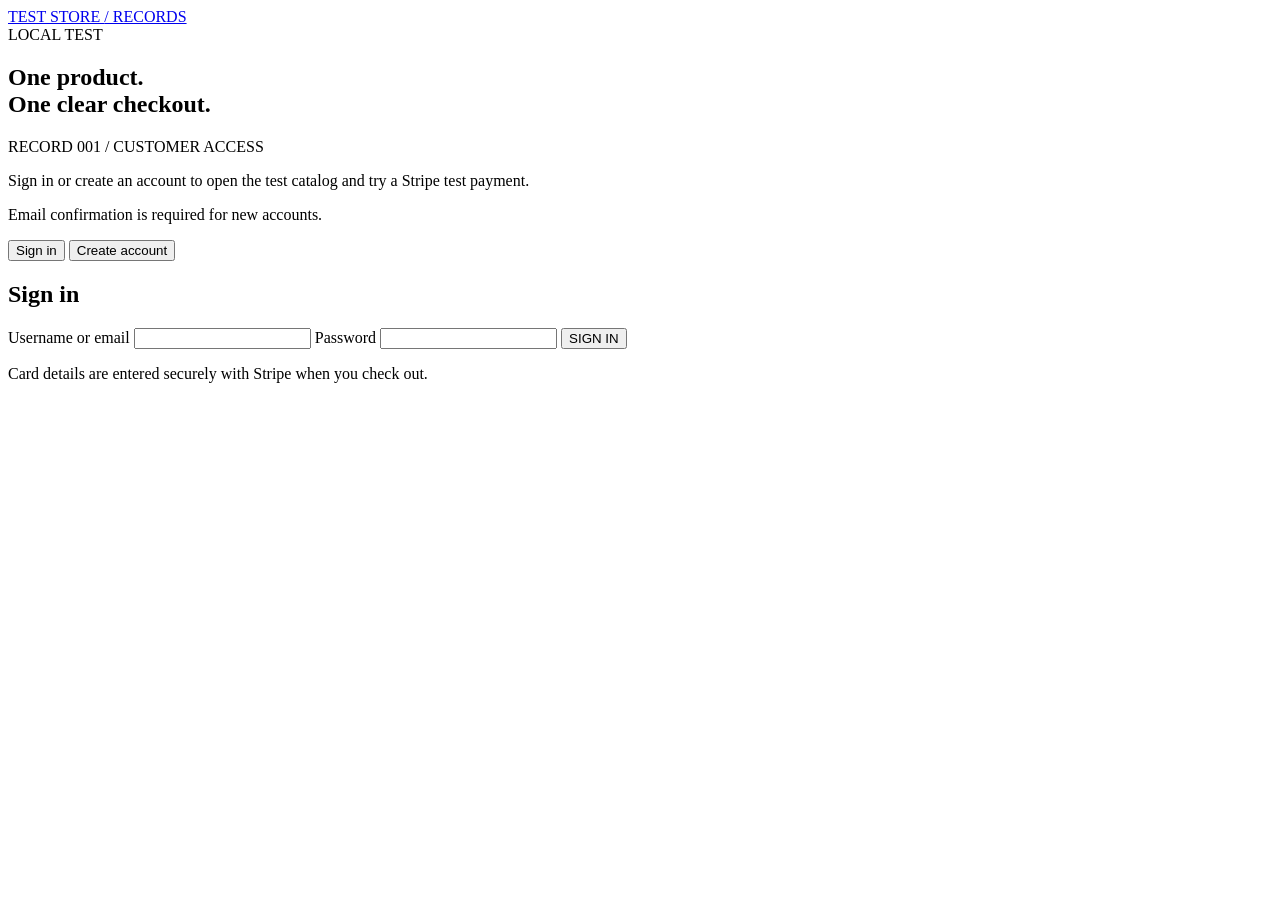
==== public/index.html @ c97c0735 "Initial commit" ====
<!doctype html>
<html lang="en">
<head>
  <meta charset="utf-8">
  <meta name="viewport" content="width=device-width, initial-scale=1">
  <meta name="theme-color" content="#101216">
  <title>Test Store</title>
  <link rel="stylesheet" href="/assets/styles.css">
  <script src="/assets/app.js" defer></script>
</head>
<body>
  <header class="site-header">
    <a class="wordmark" href="/" aria-label="Test Store home">TEST STORE <span>/ RECORDS</span></a>
    <div class="header-meta">
      <span class="environment-tag">LOCAL TEST</span>
      <button id="logout-button" class="text-button" type="button" hidden>Sign out</button>
    </div>
  </header>

  <main id="auth-view" class="auth-layout">
    <section class="intro">
      <h1>One product.<br>One clear checkout.</h1>
      <p class="record-code">RECORD 001 <span>/</span> CUSTOMER ACCESS</p>
      <p class="intro-copy">Sign in or create an account to open the test catalog and try a Stripe test payment.</p>
      <div class="catalog-stripe" aria-hidden="true"><i></i><i></i><i></i><i></i><i></i></div>
      <p class="intro-foot">Email confirmation is required for new accounts.</p>
    </section>

    <section class="auth-panel" aria-labelledby="auth-heading">
      <div class="auth-tabs" role="tablist" aria-label="Account action">
        <button id="signin-tab" class="tab-button is-active" role="tab" aria-selected="true" aria-controls="signin-form" type="button">Sign in</button>
        <button id="register-tab" class="tab-button" role="tab" aria-selected="false" aria-controls="register-form" type="button">Create account</button>
      </div>
      <h2 id="auth-heading">Sign in</h2>
      <form id="signin-form">
        <label class="field">Username or email
          <input name="username" autocomplete="username" required maxlength="254">
        </label>
        <label class="field">Password
          <input name="password" type="password" autocomplete="current-password" required maxlength="128">
        </label>
        <button class="primary-button" type="submit">SIGN IN</button>
      </form>
      <form id="register-form" hidden>
        <label class="field">Username
          <input name="username" autocomplete="username" required minlength="3" maxlength="32" pattern="[A-Za-z0-9._-]+">
        </label>
        <label class="field">Email
          <input name="email" type="email" autocomplete="email" required maxlength="254">
        </label>
        <label class="field">Password
          <input name="password" type="password" autocomplete="new-password" required minlength="8" maxlength="128">
        </label>
        <button class="primary-button" type="submit">CREATE ACCOUNT</button>
      </form>
      <div id="auth-message" class="notice" role="status" aria-live="polite" hidden></div>
      <p class="panel-note">Card details are entered securely with Stripe when you check out.</p>
    </section>
  </main>

  <main id="store-view" class="store-layout" hidden>
    <section class="store-heading">
      <h1>Welcome, <span id="username-label"></span>.</h1>
      <p class="record-code">CUSTOMER ACCESS <span>/</span> ACTIVE</p>
      <p>One test product is ready when you are.</p>
      <button id="products-button" class="primary-button products-button" type="button">PRODUCTS</button>
    </section>
    <section id="products-view" class="products-view" hidden aria-labelledby="products-heading">
      <div class="section-heading">
        <div><h2 id="products-heading">Products</h2><p class="record-code">CATALOG <span>/</span> 001</p></div>
        <span class="test-tag">TEST ITEM</span>
      </div>
      <div id="product-list" class="product-list"></div>
    </section>
    <div id="store-message" class="notice" role="status" aria-live="polite" hidden></div>
  </main>
</body>
</html>
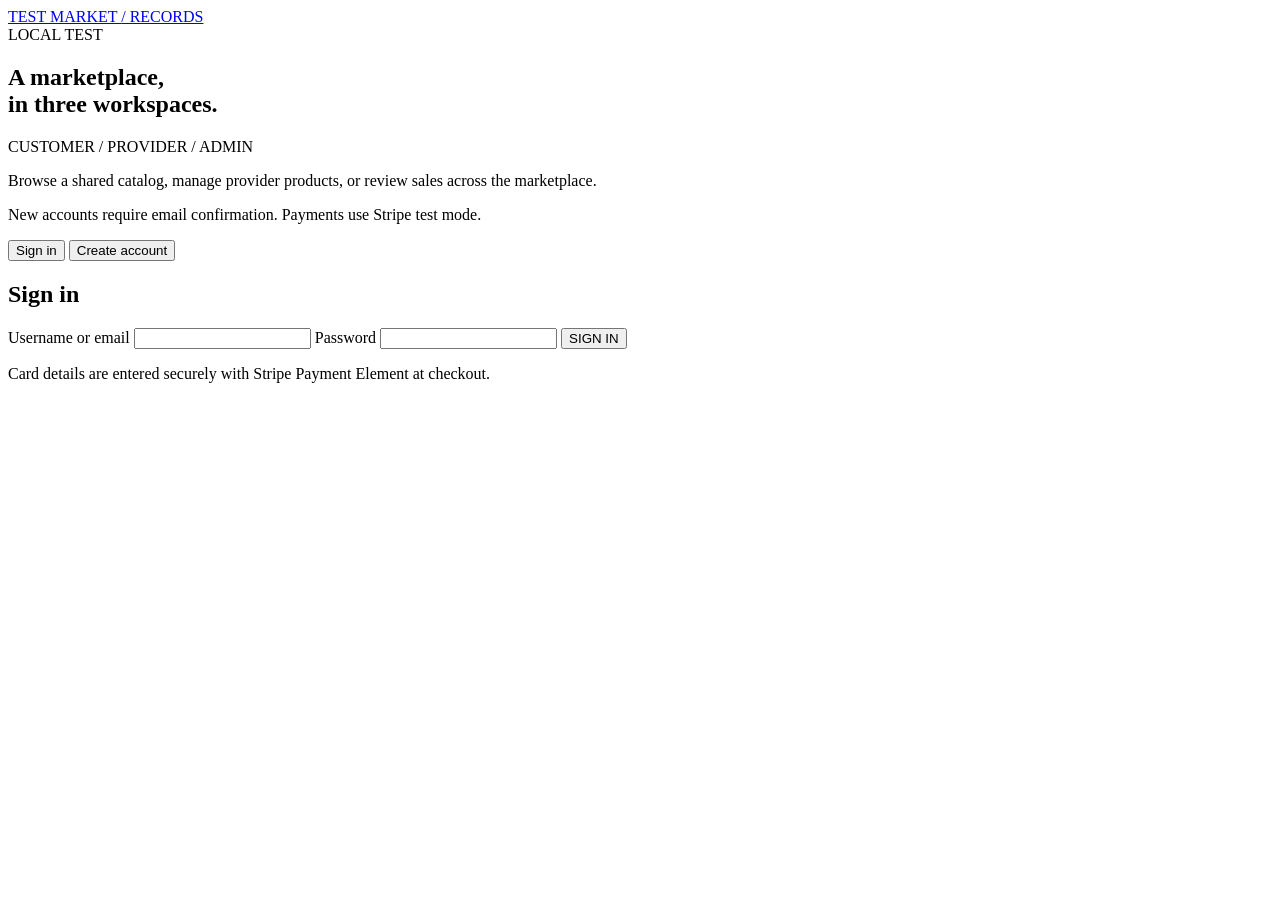
==== commit 27ec4a42: "Save point before clearing stuck copilot session" ====
--- a/public/index.html
+++ b/public/index.html
@@ -4,13 +4,13 @@
   <meta charset="utf-8">
   <meta name="viewport" content="width=device-width, initial-scale=1">
   <meta name="theme-color" content="#101216">
-  <title>Test Store</title>
+  <title>Stripe Test Marketplace</title>
   <link rel="stylesheet" href="/assets/styles.css">
   <script src="/assets/app.js" defer></script>
 </head>
 <body>
   <header class="site-header">
-    <a class="wordmark" href="/" aria-label="Test Store home">TEST STORE <span>/ RECORDS</span></a>
+    <a class="wordmark" href="/" aria-label="Stripe Test Marketplace home">TEST MARKET <span>/ RECORDS</span></a>
     <div class="header-meta">
       <span class="environment-tag">LOCAL TEST</span>
       <button id="logout-button" class="text-button" type="button" hidden>Sign out</button>
@@ -19,11 +19,11 @@
 
   <main id="auth-view" class="auth-layout">
     <section class="intro">
-      <h1>One product.<br>One clear checkout.</h1>
-      <p class="record-code">RECORD 001 <span>/</span> CUSTOMER ACCESS</p>
-      <p class="intro-copy">Sign in or create an account to open the test catalog and try a Stripe test payment.</p>
+      <h1>A marketplace,<br>in three workspaces.</h1>
+      <p class="record-code">CUSTOMER <span>/</span> PROVIDER <span>/</span> ADMIN</p>
+      <p class="intro-copy">Browse a shared catalog, manage provider products, or review sales across the marketplace.</p>
       <div class="catalog-stripe" aria-hidden="true"><i></i><i></i><i></i><i></i><i></i></div>
-      <p class="intro-foot">Email confirmation is required for new accounts.</p>
+      <p class="intro-foot">New accounts require email confirmation. Payments use Stripe test mode.</p>
     </section>
 
     <section class="auth-panel" aria-labelledby="auth-heading">
@@ -42,8 +42,14 @@
         <button class="primary-button" type="submit">SIGN IN</button>
       </form>
       <form id="register-form" hidden>
+        <label class="field">Account type
+          <select name="role" autocomplete="off" required>
+            <option value="customer">Customer</option>
+            <option value="provider">Provider</option>
+          </select>
+        </label>
         <label class="field">Username
-          <input name="username" autocomplete="username" required minlength="3" maxlength="32" pattern="[A-Za-z0-9._-]+">
+          <input name="username" autocomplete="username" required minlength="3" maxlength="32" pattern="[A-Za-z0-9._\x2d]+">
         </label>
         <label class="field">Email
           <input name="email" type="email" autocomplete="email" required maxlength="254">
@@ -54,25 +60,9 @@
         <button class="primary-button" type="submit">CREATE ACCOUNT</button>
       </form>
       <div id="auth-message" class="notice" role="status" aria-live="polite" hidden></div>
-      <p class="panel-note">Card details are entered securely with Stripe when you check out.</p>
+      <p class="panel-note">Card details are entered securely with Stripe Payment Element at checkout.</p>
     </section>
   </main>
 
-  <main id="store-view" class="store-layout" hidden>
-    <section class="store-heading">
-      <h1>Welcome, <span id="username-label"></span>.</h1>
-      <p class="record-code">CUSTOMER ACCESS <span>/</span> ACTIVE</p>
-      <p>One test product is ready when you are.</p>
-      <button id="products-button" class="primary-button products-button" type="button">PRODUCTS</button>
-    </section>
-    <section id="products-view" class="products-view" hidden aria-labelledby="products-heading">
-      <div class="section-heading">
-        <div><h2 id="products-heading">Products</h2><p class="record-code">CATALOG <span>/</span> 001</p></div>
-        <span class="test-tag">TEST ITEM</span>
-      </div>
-      <div id="product-list" class="product-list"></div>
-    </section>
-    <div id="store-message" class="notice" role="status" aria-live="polite" hidden></div>
-  </main>
 </body>
 </html>
